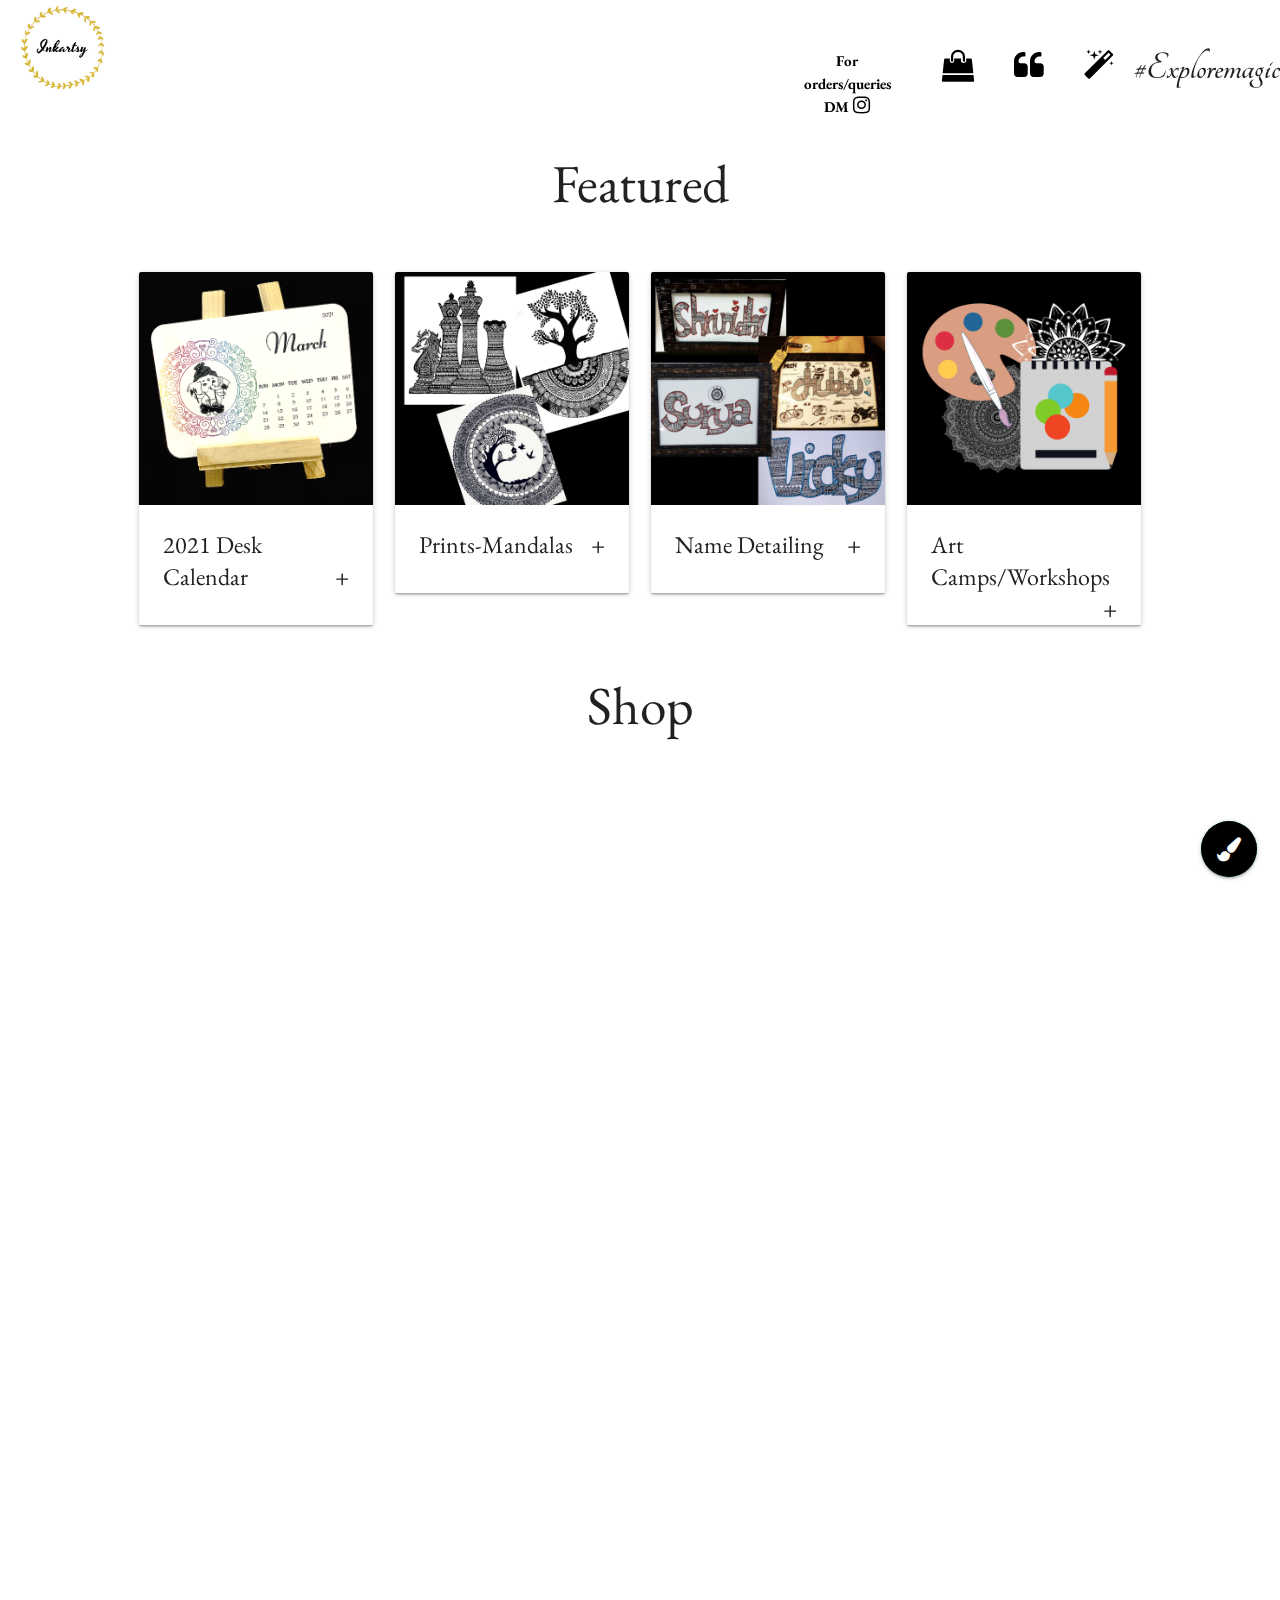
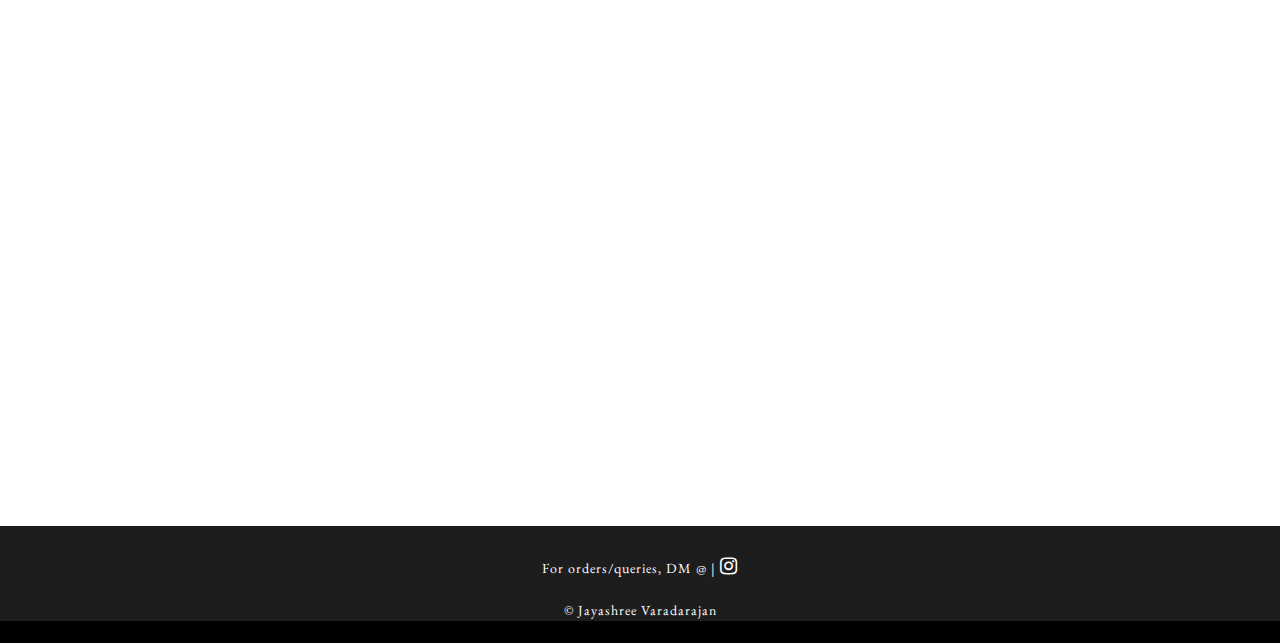
==== index.html @ abab7ccc "Add files via upload" ====
<!DOCTYPE html>
<html lang="en">
  <!--Links-->
    <link rel="stylesheet" href="https://cdnjs.cloudflare.com/ajax/libs/materialize/1.0.0/css/materialize.min.css">
    <script src="https://cdnjs.cloudflare.com/ajax/libs/materialize/1.0.0/js/materialize.min.js"></script>
    <link rel="preconnect" href="https://fonts.gstatic.com">
    <link href="https://fonts.googleapis.com/css2?family=EB+Garamond&display=swap" rel="stylesheet">
    <link rel="preconnect" href="https://fonts.gstatic.com">
    <link href="https://fonts.googleapis.com/css2?family=Tangerine:wght@700&display=swap" rel="stylesheet">
    <link rel="stylesheet" href="./style.css">
    <link rel="stylesheet" href="https://cdnjs.cloudflare.com/ajax/libs/font-awesome/4.7.0/css/font-awesome.min.css">
    <link rel="stylesheet" href="https://unpkg.com/aos@2.3.1/dist/aos.css" >
    <script src="https://unpkg.com/aos@2.3.1/dist/aos.js"></script>

<head>
  <meta charset="UTF-8">
  <meta name="viewport" content="width=device-width, initial-scale=1.0">
  <title>Inkartsy</title>
</head>

<body>
<!--AOS-->
<script>
  AOS.init();
</script>

  <!--Floating Button-->
  <div class="fixed-action-btn"  >
    <a class="btn-floating btn-large" >
      <i class="fa fa-paint-brush black"></i>
    </a>
    <ul>
      <li><a href="https://www.instagram.com/_inkartsy_/" target="_blank" class="btn-floating black"><i class="fa fa-instagram" aria-hidden="true"></i></a></li>
      <li><a href="#review" class="btn-floating black"><i class="fa fa-quote-left" aria-hidden="true"></i></a></li>
      <li><a href="./index.html"class="btn-floating black"><i class="fa fa-shopping-cart" aria-hidden="true"></i></a></li>
    </ul>
  </div>
  <script src="https://code.jquery.com/jquery-3.4.1.js"></script>
  <script src="https://cdnjs.cloudflare.com/ajax/libs/materialize/1.0.0/js/materialize.min.js"></script>
  <script type="text/javascript">
  $(document).ready(function(){
  $('.fixed-action-btn').floatingActionButton();
  });
  </script>

  <!--Header-->
  <header>
    <div class="header" data-aos="fade-down" data-aos-duration="2000"> <a href="index.html"><img src="img/logo1.png" class="logo" /></a>
      <div class="head"></div>
      <div class="head"><a href="https://www.instagram.com/_inkartsy_/" target="_blank" ><B><center>For orders/queries DM </B><i class="fa fa-instagram" style="font-size:20px;"></i></center></a></div>
      <div class="head"><a href="#shop"><i class="fa fa-shopping-bag " style="font-size:32px;" ></i></a></div>
    <div class="head"> <a href="#review"><i class="fa fa-quote-left" style="font-size:32px;"></i></a></div>
    <div class="head"><a href="#contact"><i class="fa fa-magic" style="font-size:32px;"></i></a></div>
    <h5><b>#Exploremagic</b></h5>

  </div>
  </header>

 <!--featured-->

  <section id="featured">
    <h2 data-aos="fade-down" data-aos-duration="3000"><center>Featured</center></h2>
    <div class="row">
      <div class="col 14 m3 s12">
          <div class="card " data-aos="fade-right" data-aos-duration="1000" >
              <div class="card-image waves-effect waves-block waves-light">
               <a href="2021_Desk_Cal.html"> <img src="./img/cal (1).png"></a>
              </div>
              <div class="card-content">
                <span class="card-title activator grey-text text-darken-4">
                  2021 Desk Calendar<i class="material-icons right">+</i></span>
              </div>
              <div class="card-reveal">
                  <span class="card-title ">2021 Desk Calendar<i class=" right"><b></b></i></span>
                  <p>Personalize your work space with this mini mandala printed 2021 calendar. Perfect for home or office, mandalas are printed on 300gsm matte/gloss paper. </p>
              </div>
            </div>
      </div>
      <div class="col 14 m3 s12">   
  <div class="card" data-aos="fade-right" data-aos-duration="1200">
      <div class="card-image waves-effect waves-block waves-light">
        <a href="./prints.html"><img src="./img/1.png"></a>
      </div>
      <div class="card-content">
        <span class="card-title activator grey-text text-darken-4">
          Prints-Mandalas<i class="material-icons right">+</i></span>
      </div>
      <div class="card-reveal">
          <span class="card-title ">Prints<br>Mandalas<i class=" right"><b></b></i></span>
          <p>Mandala Prints-Perfect for living room, office and to gift your loved ones.<br> Check them up ! </p>
      </div>
    </div>
      </div>
      <div class="col 14 m3 s12"> 
  <div class="card" data-aos="fade-right" data-aos-duration="1400">
      <div class="card-image waves-effect waves-block waves-light">
        <a href="./namedet.html"><img src="./img/7.png"></a>
      </div>
      <div class="card-content">
        <span class="card-title activator grey-text text-darken-4">
          Name Detailing<i class="material-icons right">+</i></span>
      </div>
      <div class="card-reveal">
          <span class="card-title ">Name Detailing<i class=" right"><b></b></i></span>
          <p>Get your personalized Name detailing mandala. It is a wonderful gift for friends, coworkers, and family members. You can customize it with your favorite name or your favorite quote</p>
      </div>
    </div>
      </div>
      <div class="col 14 m3 s12">
        <div class="card" data-aos="fade-right" data-aos-duration="1600">
            <div class="card-image waves-effect waves-block waves-light">
             <a href="./artcamps.html"> <img src="./img/8.png"></a>
            </div>
            <div class="card-content">
              <span class="card-title activator grey-text text-darken-4">
                Art Camps/Workshops<i class="material-icons right">+</i></span>
            </div>
            <div class="card-reveal">
                <span class="card-title ">Art Camps/Workshops<i class=" right"><b></b></i></span>
                <p><b>Beginners/kids camp</b><br>
                  10 live online sessions / month - covers all basic topics.<br>
                  <b>Workshops</b><br>
                  Live 1-2 hrs session. Book your 1-1 workshop now.
                </p>
            </div>
          </div>
  </div>
  </section>

  <!--shop-->

  <section id="shop">
    <h2 data-aos="fade-down" data-aos-duration="1000" ><center>Shop</center></h2>
    <div class="row">
      <div class="col 14 m3 s12">
          <div class="card " data-aos="fade-right" data-aos-duration="1000" >
              <div class="card-image ">
                <img src="./img/2.png">
              </div>
              <div class="card-content">
                <span class="card-title activator grey-text text-darken-4">
                  Customized Drawings<i class="material-icons right">+</i></span>
              </div>
              <div class="card-reveal">
                  <span class="card-title ">Customized Drawings<i class=" right"><b></b></i></span>
                  <p>Your Ideas, Our Creations<br>Get your customized drawing Now ! </p>
              </div>
            </div>
      </div>
      <div class="col 14 m3 s12">   
  <div class="card" data-aos="fade-right" data-aos-duration="1000">
      <div class="card-image ">
        <img src="./img/3.png">
      </div>
      <div class="card-content">
        <span class="card-title activator grey-text text-darken-4">
          Bookmarks<i class="material-icons right">+</i></span>
      </div>
      <div class="card-reveal">
          <span class="card-title ">Bookmarks<i class=" right"><b></b></i></span>
          <p>Handmade bookmarks that fits in your favorite books, journals,etc.<br>
            You can customize it with your favorite name or your favorite quote.<br>
            Order Now ! 
          </p>
      </div>
    </div>
      </div>
      <div class="col 14 m3 s12">
  <div class="card" data-aos="fade-right" data-aos-duration="1000" >
      <div class="card-image ">
        <img src="./img/4.png">
      </div>
      <div class="card-content">
        <span class="card-title activator grey-text text-darken-4">
          Paintings<i class="material-icons right">+</i></span>
      </div>
      <div class="card-reveal">
          <span class="card-title ">Paintings<i class=" right"><b></b></i></span>
          <p><b>Acrylics on Canvas</b><br>
          Your Ideas, our Creations
          </p>
      </div>
    </div>
  </div>
  <div class="col 14 m3 s12">   
    <div class="card" data-aos="fade-right" data-aos-duration="1000">
        <div class="card-image ">
          <img src="./img/8.png">
        </div>
        <div class="card-content">
          <span class="card-title activator grey-text text-darken-4">
            Camp Kit<i class="material-icons right">+</i></span>
        </div>
        <div class="card-reveal">
            <span class="card-title ">Camp Kit<i class=" right"><b></b></i></span>
            <p>Art camp and Workshops kit for various art form available. One stop shop for your art supplies !
            </p>
        </div>
      </div>
        </div>
  </section>

  <!--Review-->

<section id="review">
  <center class="quote"><i class="fa fa-quote-left" style="font-size:48px;" data-aos="fade-down" data-aos-duration="1000"></i></center>
  <div data-aos="fade-right" data-aos-duration="1000">
  <div class="carousel" >
    <div class="carousel-item">
    <img src="./img/review/46.png"/>
    </div>
    <div class="carousel-item">
      <img src="./img/review/48.png"/>
      </div>
      <div class="carousel-item">
        <img src="./img/review/47.png"/>
        </div>
        <div class="carousel-item">
          <img src="./img/review/49.png"/>
          </div>
        </div></div> </div></section>
        <div class="modal1">
        <center>
        <button data-target="modal1" class="btn black modal-trigger" data-aos="fade-down" data-aos-duration="2000">Leave a Review</button> 
        <script src="https://code.jquery.com/jquery-3.4.1.js"></script>
        <script src="https://cdnjs.cloudflare.com/ajax/libs/materialize/1.0.0/js/materialize.min.js"></script>
        <script type="text/javascript">
            $(document).ready(function(){
              $('.carousel').carousel();
              });
            </script>
        <!--Modal-->
        
        <div id="modal1" class="modal">
          <div class="modal-content">
            <h4>Post Your Review</h4>
            <p>
             <a href="2021_Desk_Cal.html#review"><button class="btn black modal-triger">2021 Desk Calendar</button></a>
             <a href="prints.html#review"><button class="btn black modal-triger">Prints</button></a> 
             <a href="namedet.html"><button class="btn black modal-triger">Name Detailing</button></a>
             <a href="artcamps.html"><button class="btn black modal-triger">Art camps</button></a>
             </p>
          <div class="modal-footer">
            <a href="#review" class="modal-close btn-flat">Cancel & Close</a>
          </div>
        </div></div> </center> </div>
        <script type="text/javascript">
          $(document).ready(function(){
            $('.modal').modal();
          });
        </script>


<!--footer-->

<footer>
<section id="contact">
  <div id="credit"> <a> For orders/queries, DM @</a>  |  <a href="https://www.instagram.com/_inkartsy_/" target ="_blank"><i class="fa fa-instagram " style="font-size:20px;" ></i></a>
 <br> <br><a> © Jayashree Varadarajan </a> </div><br>
  </div>
</section>
</footer>

</body>
</html>
---- style.css ----
body{
  background-image: url(https://inspirationhut.net/wp-content/uploads/2013/05/201.png);
  font-family: 'EB Garamond', serif;
}

.header{
display: flex;
flex-direction: row;
  }
.row{
  padding-top: 30px;
  width: 80%;
}
.logo{
  width: 15%;
  padding-left: 15px;
  
}
.head{
  display: flex;
flex-direction: row;
  padding-top: 50px;
  padding-left: 20px;
  padding-right: 20px;
}
h5{
  padding-top: 30px;
  font-family: 'Tangerine', cursive;
  font-size: 30pt;
}
a{
  color: black;
}
#contact{
  background-color: black;
  color: aliceblue;
  height: 80%;

}
.fa fa-copyright{
  flex-direction: row;
}
.carousel{
  height: 700px;
  transform: translateY(-150px);
  
  }
  .carousel .carousel-item{
      width: 400px;
  }
  .carousel .carousel-item img{
  width: 100%;
  border-radius: 5px;
  }
#credit 
{
    width: 100%;
    margin: auto;
    padding-top: 30px;
    text-align: center;
    background-color: rgb(29, 29, 29);
    color: white;
    font-size: 14px;
    letter-spacing: 1px;
}

#credit a
{
    color: white;
    text-decoration: none;
    position: relative;
}
#credit a::after
{
content: "";
background: white;
mix-blend-mode: exclusion;
width: calc(100% + 18px);
height: 0;
position: absolute;
bottom: -4px;
left: -10px;
transition: all .3s cubic-bezier(0.445, 0.05, 0.55, 0.95);
}
#credit a:hover::after
{
    height: calc(100% + 8px)
}
h4{
  padding-left: 40px;
}
.small-img-row{
  display: inline-flex;
}
.small-img-col{
  display: flex;
  margin: auto;
  cursor: pointer;
  padding-right: -15px;
}
.heading:hover{
  display: inline-block;
  border-radius: 2px;
  background-color: black;
  color: white;
}
.modal1{
 
  justify-content: center;
  padding-bottom: 70px;
  padding-left: 50px;
  padding-top: 10px;
}
.btn modal-trigger{
color: black;
background-color: antiquewhite;
}
.quote{
  padding-top: 30px;
padding-bottom: -30px;
}

#allcomments {
  width: 90%;
  margin: 1em 0 4em 1em;
  padding: 1%;
  border: solid 1px gray;
  border-radius: 3px;
  box-shadow: 2px 2px 2px silver;
}

ul#pastcomments {
  list-style-type: none;
}

ul#pastcomments li:before {
  font-family: FontAwesome;
  content: "\f10d";
  font-size: 8pt;
  color: black;
  margin-left: -42px;
  padding-right: 10px;
  position: relative;
}

ul#pastcomments li {
  margin: 0 0 0.5em 0;
  
}

ul#pastcomments li span {
  font-size: 80%;
  color: gray;
  font-style: italic;
}

form#newcomment textarea {
  height: 72px;
}

form#newcomment label {
  display: inline-block;
  margin: 1em 0 0 0;
}

form#newcomment textarea,
form#newcomment input[type="text"] {
  margin-top: 0;
}
.comments{
  text-align: center;
 background-color:lightgrey;
 width: 80%;
}
.block{
  display: inline-block;
  color: white;
  background-color: black;
  border-radius: 3px;
  font-size: 20pt;
}
.quote{
  padding-top: 80px;
}
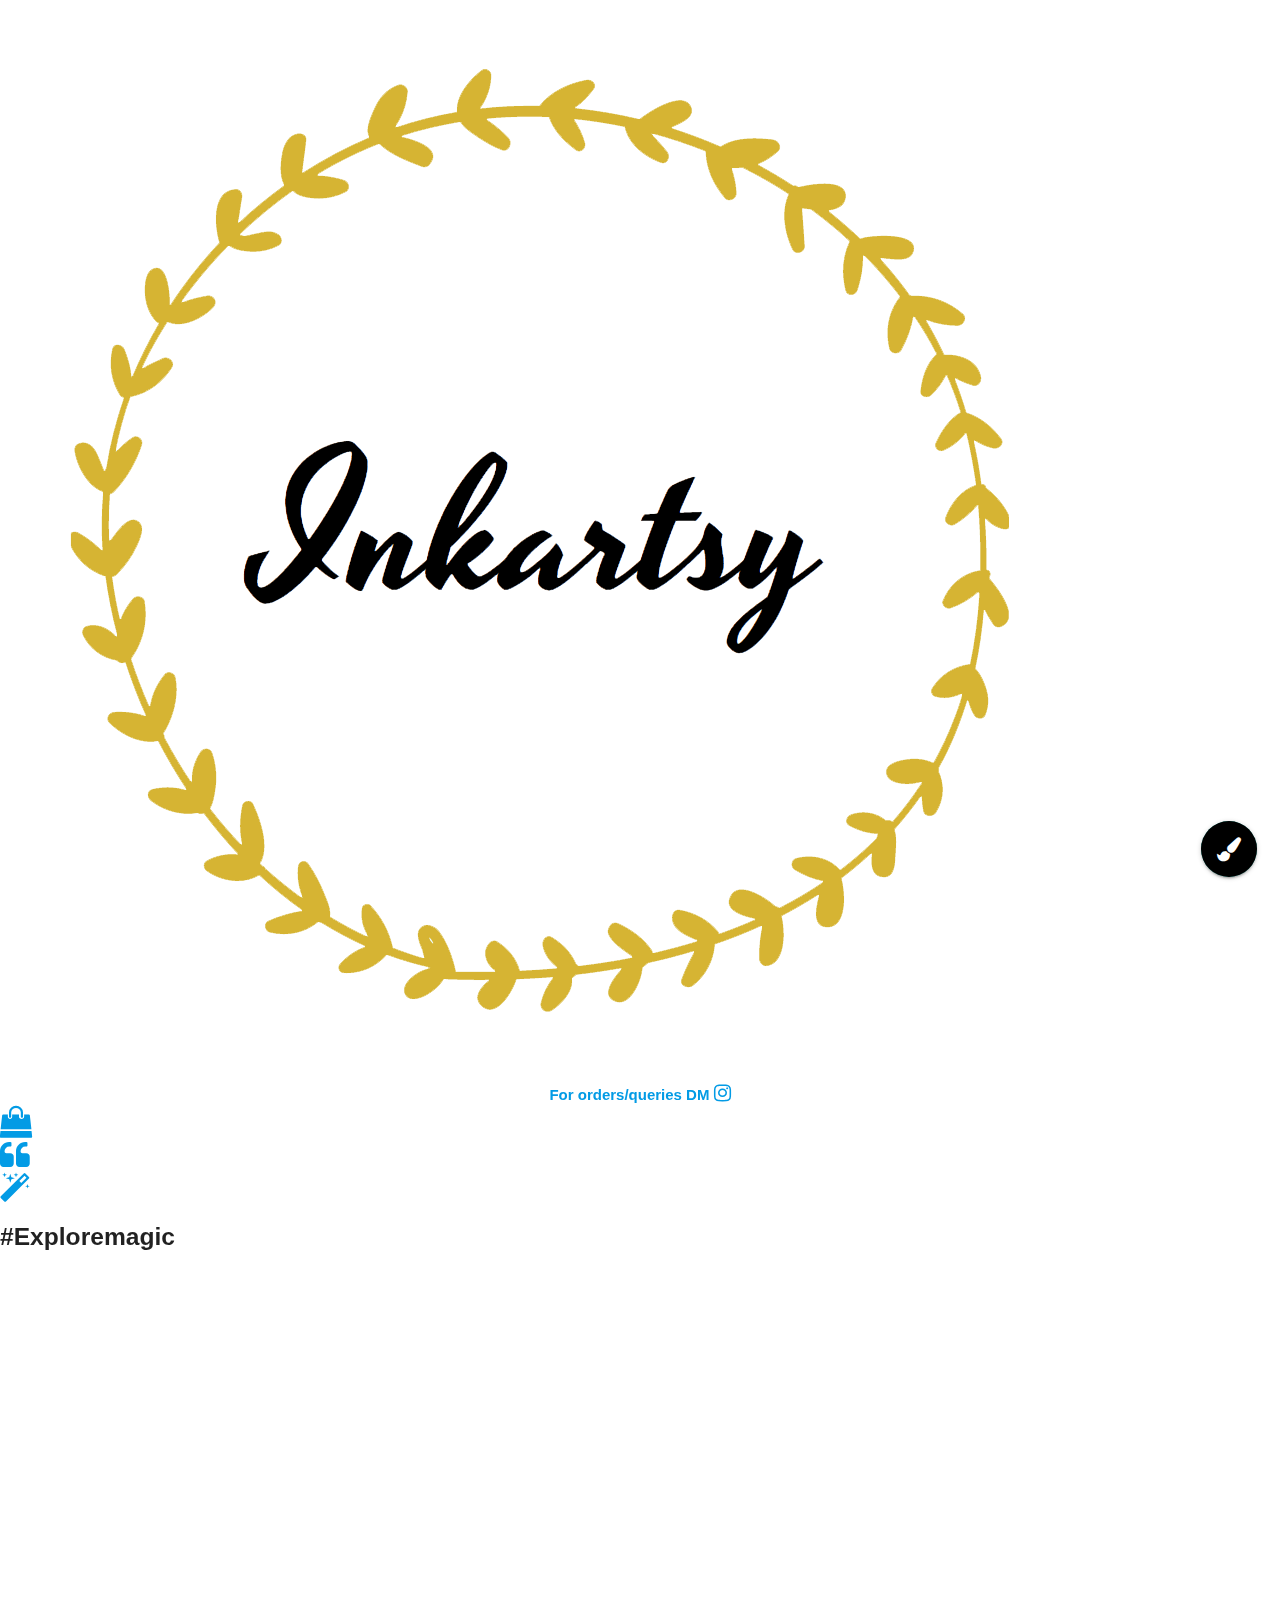
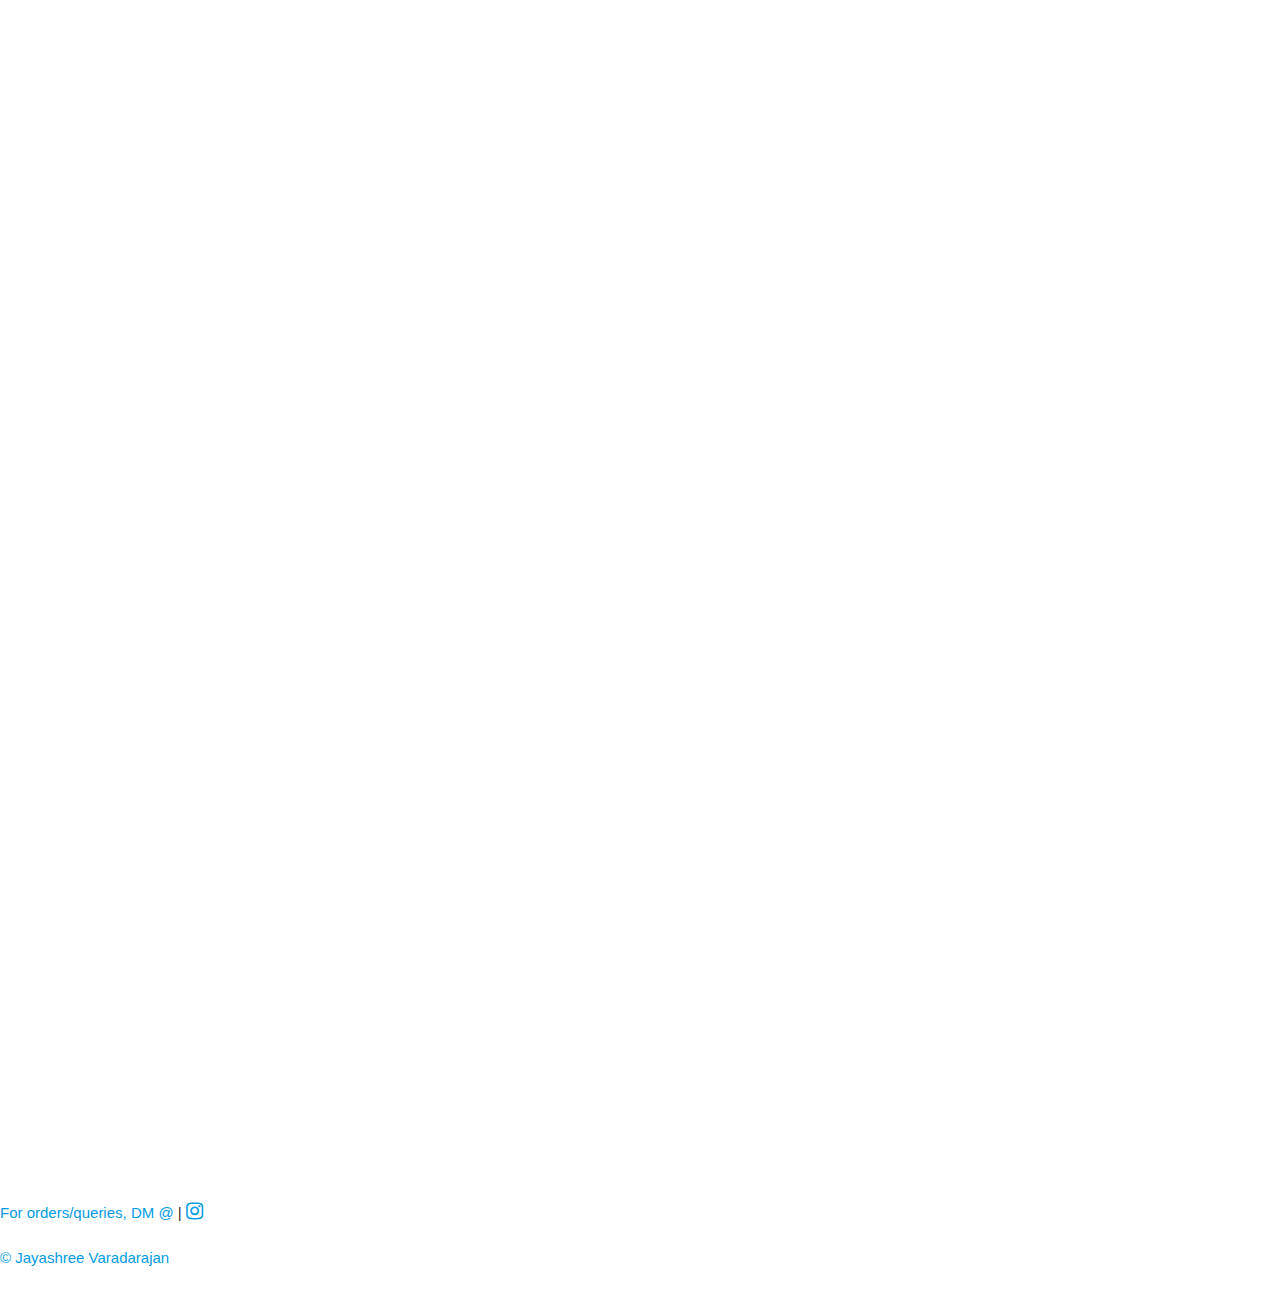
==== commit 69604d2e: "Update index.html" ====
--- a/index.html
+++ b/index.html
@@ -7,7 +7,7 @@
     <link href="https://fonts.googleapis.com/css2?family=EB+Garamond&display=swap" rel="stylesheet">
     <link rel="preconnect" href="https://fonts.gstatic.com">
     <link href="https://fonts.googleapis.com/css2?family=Tangerine:wght@700&display=swap" rel="stylesheet">
-    <link rel="stylesheet" href="./style.css">
+    <link rel="stylesheet" href="./styles.css">
     <link rel="stylesheet" href="https://cdnjs.cloudflare.com/ajax/libs/font-awesome/4.7.0/css/font-awesome.min.css">
     <link rel="stylesheet" href="https://unpkg.com/aos@2.3.1/dist/aos.css" >
     <script src="https://unpkg.com/aos@2.3.1/dist/aos.js"></script>
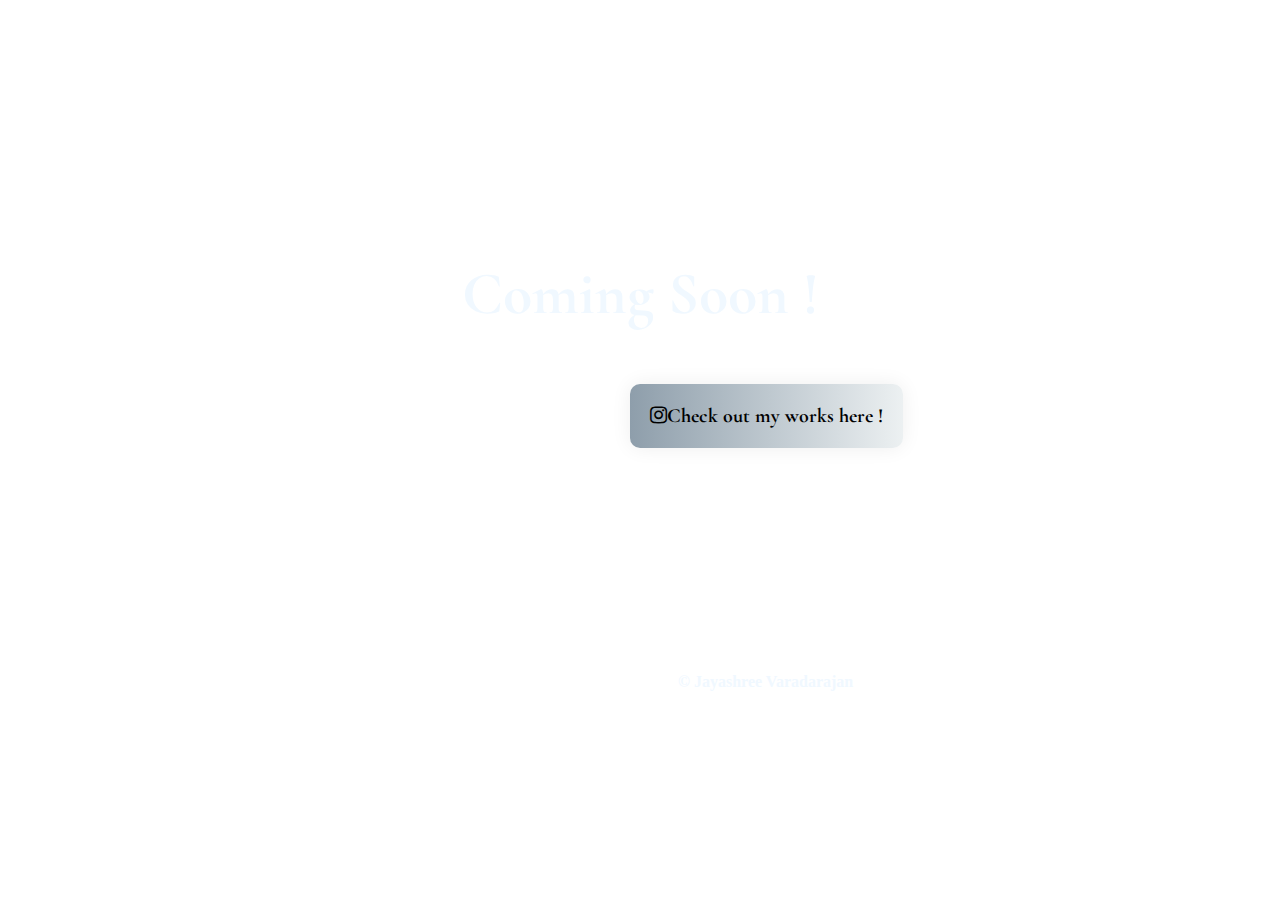
==== commit fd0604bd: "Add files via upload" ====
--- a/index.html
+++ b/index.html
@@ -1,266 +1,20 @@
-<!DOCTYPE html>
-<html lang="en">
-  <!--Links-->
-    <link rel="stylesheet" href="https://cdnjs.cloudflare.com/ajax/libs/materialize/1.0.0/css/materialize.min.css">
-    <script src="https://cdnjs.cloudflare.com/ajax/libs/materialize/1.0.0/js/materialize.min.js"></script>
-    <link rel="preconnect" href="https://fonts.gstatic.com">
-    <link href="https://fonts.googleapis.com/css2?family=EB+Garamond&display=swap" rel="stylesheet">
-    <link rel="preconnect" href="https://fonts.gstatic.com">
-    <link href="https://fonts.googleapis.com/css2?family=Tangerine:wght@700&display=swap" rel="stylesheet">
-    <link rel="stylesheet" href="./styles.css">
+<html>
+<head>
+    <link rel="stylesheet" href="./style.css">
+    <link rel="preconnect" href="https://fonts.googleapis.com">
+    <link rel="preconnect" href="https://fonts.googleapis.com">
     <link rel="stylesheet" href="https://cdnjs.cloudflare.com/ajax/libs/font-awesome/4.7.0/css/font-awesome.min.css">
-    <link rel="stylesheet" href="https://unpkg.com/aos@2.3.1/dist/aos.css" >
-    <script src="https://unpkg.com/aos@2.3.1/dist/aos.js"></script>
-
-<head>
-  <meta charset="UTF-8">
-  <meta name="viewport" content="width=device-width, initial-scale=1.0">
-  <title>Inkartsy</title>
+    <link rel="preconnect" href="https://fonts.gstatic.com" crossorigin>
+    <link href="https://fonts.googleapis.com/css2?family=Cormorant+Garamond:ital,wght@0,700;1,500&display=swap" rel="stylesheet">
 </head>
-
 <body>
-<!--AOS-->
-<script>
-  AOS.init();
-</script>
-
-  <!--Floating Button-->
-  <div class="fixed-action-btn"  >
-    <a class="btn-floating btn-large" >
-      <i class="fa fa-paint-brush black"></i>
-    </a>
-    <ul>
-      <li><a href="https://www.instagram.com/_inkartsy_/" target="_blank" class="btn-floating black"><i class="fa fa-instagram" aria-hidden="true"></i></a></li>
-      <li><a href="#review" class="btn-floating black"><i class="fa fa-quote-left" aria-hidden="true"></i></a></li>
-      <li><a href="./index.html"class="btn-floating black"><i class="fa fa-shopping-cart" aria-hidden="true"></i></a></li>
-    </ul>
-  </div>
-  <script src="https://code.jquery.com/jquery-3.4.1.js"></script>
-  <script src="https://cdnjs.cloudflare.com/ajax/libs/materialize/1.0.0/js/materialize.min.js"></script>
-  <script type="text/javascript">
-  $(document).ready(function(){
-  $('.fixed-action-btn').floatingActionButton();
-  });
-  </script>
-
-  <!--Header-->
-  <header>
-    <div class="header" data-aos="fade-down" data-aos-duration="2000"> <a href="index.html"><img src="img/logo1.png" class="logo" /></a>
-      <div class="head"></div>
-      <div class="head"><a href="https://www.instagram.com/_inkartsy_/" target="_blank" ><B><center>For orders/queries DM </B><i class="fa fa-instagram" style="font-size:20px;"></i></center></a></div>
-      <div class="head"><a href="#shop"><i class="fa fa-shopping-bag " style="font-size:32px;" ></i></a></div>
-    <div class="head"> <a href="#review"><i class="fa fa-quote-left" style="font-size:32px;"></i></a></div>
-    <div class="head"><a href="#contact"><i class="fa fa-magic" style="font-size:32px;"></i></a></div>
-    <h5><b>#Exploremagic</b></h5>
-
-  </div>
-  </header>
-
- <!--featured-->
-
-  <section id="featured">
-    <h2 data-aos="fade-down" data-aos-duration="3000"><center>Featured</center></h2>
-    <div class="row">
-      <div class="col 14 m3 s12">
-          <div class="card " data-aos="fade-right" data-aos-duration="1000" >
-              <div class="card-image waves-effect waves-block waves-light">
-               <a href="2021_Desk_Cal.html"> <img src="./img/cal (1).png"></a>
-              </div>
-              <div class="card-content">
-                <span class="card-title activator grey-text text-darken-4">
-                  2021 Desk Calendar<i class="material-icons right">+</i></span>
-              </div>
-              <div class="card-reveal">
-                  <span class="card-title ">2021 Desk Calendar<i class=" right"><b></b></i></span>
-                  <p>Personalize your work space with this mini mandala printed 2021 calendar. Perfect for home or office, mandalas are printed on 300gsm matte/gloss paper. </p>
-              </div>
-            </div>
-      </div>
-      <div class="col 14 m3 s12">   
-  <div class="card" data-aos="fade-right" data-aos-duration="1200">
-      <div class="card-image waves-effect waves-block waves-light">
-        <a href="./prints.html"><img src="./img/1.png"></a>
-      </div>
-      <div class="card-content">
-        <span class="card-title activator grey-text text-darken-4">
-          Prints-Mandalas<i class="material-icons right">+</i></span>
-      </div>
-      <div class="card-reveal">
-          <span class="card-title ">Prints<br>Mandalas<i class=" right"><b></b></i></span>
-          <p>Mandala Prints-Perfect for living room, office and to gift your loved ones.<br> Check them up ! </p>
-      </div>
+    <h2 class="h2">Coming Soon !</h2>
+  <div class="div">  
+      <h4 class="btn-grad"><i class="fa fa-instagram" style="color:black"  style="font-size:56px" aria-hidden="true"></i><a href="https://www.instagram.com/_inkartsy_/">Check out my works here !</a></h4>
+  
     </div>
-      </div>
-      <div class="col 14 m3 s12"> 
-  <div class="card" data-aos="fade-right" data-aos-duration="1400">
-      <div class="card-image waves-effect waves-block waves-light">
-        <a href="./namedet.html"><img src="./img/7.png"></a>
-      </div>
-      <div class="card-content">
-        <span class="card-title activator grey-text text-darken-4">
-          Name Detailing<i class="material-icons right">+</i></span>
-      </div>
-      <div class="card-reveal">
-          <span class="card-title ">Name Detailing<i class=" right"><b></b></i></span>
-          <p>Get your personalized Name detailing mandala. It is a wonderful gift for friends, coworkers, and family members. You can customize it with your favorite name or your favorite quote</p>
-      </div>
-    </div>
-      </div>
-      <div class="col 14 m3 s12">
-        <div class="card" data-aos="fade-right" data-aos-duration="1600">
-            <div class="card-image waves-effect waves-block waves-light">
-             <a href="./artcamps.html"> <img src="./img/8.png"></a>
-            </div>
-            <div class="card-content">
-              <span class="card-title activator grey-text text-darken-4">
-                Art Camps/Workshops<i class="material-icons right">+</i></span>
-            </div>
-            <div class="card-reveal">
-                <span class="card-title ">Art Camps/Workshops<i class=" right"><b></b></i></span>
-                <p><b>Beginners/kids camp</b><br>
-                  10 live online sessions / month - covers all basic topics.<br>
-                  <b>Workshops</b><br>
-                  Live 1-2 hrs session. Book your 1-1 workshop now.
-                </p>
-            </div>
-          </div>
-  </div>
-  </section>
-
-  <!--shop-->
-
-  <section id="shop">
-    <h2 data-aos="fade-down" data-aos-duration="1000" ><center>Shop</center></h2>
-    <div class="row">
-      <div class="col 14 m3 s12">
-          <div class="card " data-aos="fade-right" data-aos-duration="1000" >
-              <div class="card-image ">
-                <img src="./img/2.png">
-              </div>
-              <div class="card-content">
-                <span class="card-title activator grey-text text-darken-4">
-                  Customized Drawings<i class="material-icons right">+</i></span>
-              </div>
-              <div class="card-reveal">
-                  <span class="card-title ">Customized Drawings<i class=" right"><b></b></i></span>
-                  <p>Your Ideas, Our Creations<br>Get your customized drawing Now ! </p>
-              </div>
-            </div>
-      </div>
-      <div class="col 14 m3 s12">   
-  <div class="card" data-aos="fade-right" data-aos-duration="1000">
-      <div class="card-image ">
-        <img src="./img/3.png">
-      </div>
-      <div class="card-content">
-        <span class="card-title activator grey-text text-darken-4">
-          Bookmarks<i class="material-icons right">+</i></span>
-      </div>
-      <div class="card-reveal">
-          <span class="card-title ">Bookmarks<i class=" right"><b></b></i></span>
-          <p>Handmade bookmarks that fits in your favorite books, journals,etc.<br>
-            You can customize it with your favorite name or your favorite quote.<br>
-            Order Now ! 
-          </p>
-      </div>
-    </div>
-      </div>
-      <div class="col 14 m3 s12">
-  <div class="card" data-aos="fade-right" data-aos-duration="1000" >
-      <div class="card-image ">
-        <img src="./img/4.png">
-      </div>
-      <div class="card-content">
-        <span class="card-title activator grey-text text-darken-4">
-          Paintings<i class="material-icons right">+</i></span>
-      </div>
-      <div class="card-reveal">
-          <span class="card-title ">Paintings<i class=" right"><b></b></i></span>
-          <p><b>Acrylics on Canvas</b><br>
-          Your Ideas, our Creations
-          </p>
-      </div>
-    </div>
-  </div>
-  <div class="col 14 m3 s12">   
-    <div class="card" data-aos="fade-right" data-aos-duration="1000">
-        <div class="card-image ">
-          <img src="./img/8.png">
-        </div>
-        <div class="card-content">
-          <span class="card-title activator grey-text text-darken-4">
-            Camp Kit<i class="material-icons right">+</i></span>
-        </div>
-        <div class="card-reveal">
-            <span class="card-title ">Camp Kit<i class=" right"><b></b></i></span>
-            <p>Art camp and Workshops kit for various art form available. One stop shop for your art supplies !
-            </p>
-        </div>
-      </div>
-        </div>
-  </section>
-
-  <!--Review-->
-
-<section id="review">
-  <center class="quote"><i class="fa fa-quote-left" style="font-size:48px;" data-aos="fade-down" data-aos-duration="1000"></i></center>
-  <div data-aos="fade-right" data-aos-duration="1000">
-  <div class="carousel" >
-    <div class="carousel-item">
-    <img src="./img/review/46.png"/>
-    </div>
-    <div class="carousel-item">
-      <img src="./img/review/48.png"/>
-      </div>
-      <div class="carousel-item">
-        <img src="./img/review/47.png"/>
-        </div>
-        <div class="carousel-item">
-          <img src="./img/review/49.png"/>
-          </div>
-        </div></div> </div></section>
-        <div class="modal1">
-        <center>
-        <button data-target="modal1" class="btn black modal-trigger" data-aos="fade-down" data-aos-duration="2000">Leave a Review</button> 
-        <script src="https://code.jquery.com/jquery-3.4.1.js"></script>
-        <script src="https://cdnjs.cloudflare.com/ajax/libs/materialize/1.0.0/js/materialize.min.js"></script>
-        <script type="text/javascript">
-            $(document).ready(function(){
-              $('.carousel').carousel();
-              });
-            </script>
-        <!--Modal-->
-        
-        <div id="modal1" class="modal">
-          <div class="modal-content">
-            <h4>Post Your Review</h4>
-            <p>
-             <a href="2021_Desk_Cal.html#review"><button class="btn black modal-triger">2021 Desk Calendar</button></a>
-             <a href="prints.html#review"><button class="btn black modal-triger">Prints</button></a> 
-             <a href="namedet.html"><button class="btn black modal-triger">Name Detailing</button></a>
-             <a href="artcamps.html"><button class="btn black modal-triger">Art camps</button></a>
-             </p>
-          <div class="modal-footer">
-            <a href="#review" class="modal-close btn-flat">Cancel & Close</a>
-          </div>
-        </div></div> </center> </div>
-        <script type="text/javascript">
-          $(document).ready(function(){
-            $('.modal').modal();
-          });
-        </script>
-
-
-<!--footer-->
-
+</body>
 <footer>
-<section id="contact">
-  <div id="credit"> <a> For orders/queries, DM @</a>  |  <a href="https://www.instagram.com/_inkartsy_/" target ="_blank"><i class="fa fa-instagram " style="font-size:20px;" ></i></a>
- <br> <br><a> © Jayashree Varadarajan </a> </div><br>
-  </div>
-</section>
+   <h4 class="h4"> © Jayashree Varadarajan </h4>
 </footer>
-
-</body>
-</html>
-
+</html>--- a/style.css
+++ b/style.css
@@ -0,0 +1,51 @@
+body{
+  background-image: url(https://images.squarespace-cdn.com/content/v1/5aa4cfa450a54f0331abd427/1550470883551-AL5RKUSP0RIA3UG9SUNE/Lights+1.jpg?format=2500w);
+  background-size: cover;
+  font-family: 'EB Garamond', serif;
+}
+
+.h2{
+    font-family: 'Cormorant Garamond', serif;
+    color: aliceblue;
+    text-align: center;
+    font-size: 60px;
+    padding-top: 250px;
+}
+.div{
+    padding-left: 620px;
+}
+
+a{
+    text-decoration: none;
+    color: black;
+}
+
+.btn-grad {background-image: linear-gradient(to right, #8e9eab 0%, #eef2f3  51%, #8e9eab  100%)}
+.btn-grad {
+    font-family: 'Cormorant Garamond', serif;
+    color: aliceblue;
+    text-align: center;
+    padding: 20px;
+    cursor: pointer;
+   margin: 4px 2px;
+   display: inline-block;
+   text-align: center;
+   transition: 0.5s;
+   background-size: 200% auto;
+   color: black;            
+   box-shadow: 0 0 20px #eee;
+   border-radius: 10px;
+   font-size: 20px;
+ }
+
+ .btn-grad:hover {
+   background-position: right center; /* change the direction of the change here */
+   color: #fff;
+   text-decoration: none;
+ }
+
+ .h4{
+     color:aliceblue;
+     padding-top: 200px;
+     padding-left: 670px;
+ }